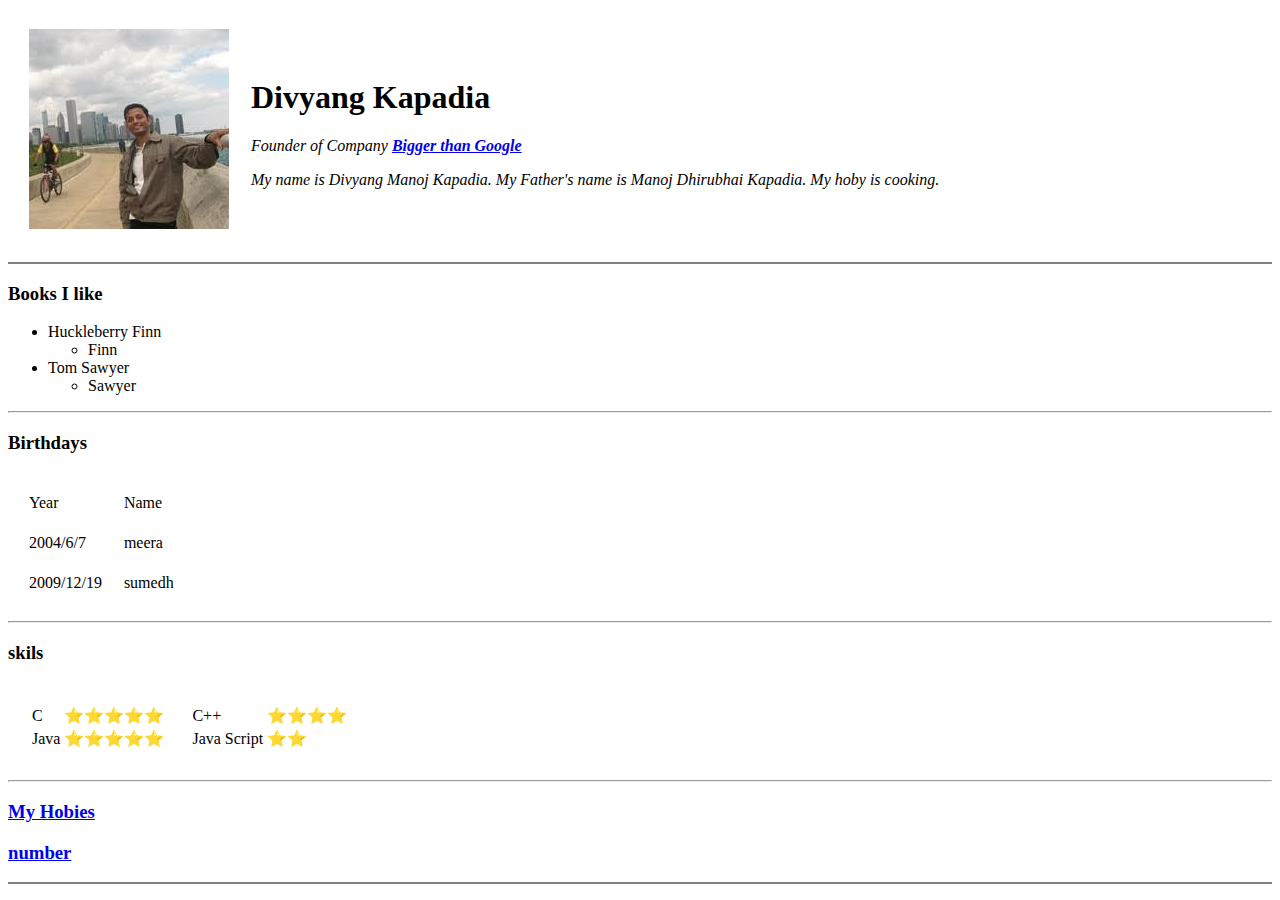
==== index.html @ c4e6ee3e "Add files via upload" ====
<!DOCTYPE html>
<html lang="en">

<head>
  <meta charset="UTF-8">
  <meta name="viewport" content="width=device-width, initial-scale=1.0">
  <meta http-equiv="X-UA-Compatible" content="ie=edge">
  <title>ADITYA</title>
</head>

<body>

  <table cellspacing="20">
    <tr>
      <td><img
          src="[data-uri]"
          alt="divyang's image"></td>
      <td>
        <h1>Divyang Kapadia</h1>
        <p><em>Founder of Company <strong><a href="https://google.com">Bigger than Google</a></strong></em></p>
        <p><em>My name is Divyang Manoj Kapadia.
            My Father's name is Manoj Dhirubhai Kapadia.
            My hoby is cooking.</em></p>
      </td>
    </tr>
  </table>
  <hr noshade>
  <h3><b>Books I like</b></h3>
  <ul>
    <li>Huckleberry Finn</li>
    <ul>
      <li>Finn</li>
    </ul>
    <li>Tom Sawyer</li>
    <ul>
      <li>Sawyer</li>
    </ul>
  </ul>
  <hr>
  <h3>Birthdays</h3>
  <table cellspacing="20">
    <thead>
      <tr>
        <td>Year</td>
        <td>Name</td>
      </tr>
    </thead>
    <tbody>
      <tr>
        <td>2004/6/7</td>
        <td>meera</td>
      </tr>
      <tr>
        <td>2009/12/19</td>
        <td>sumedh</td>
      </tr>
    </tbody>
  </table>
  <hr>
  <h3>skils</h3>
  <table cellspacing="20">
    <tr>
      <td>
        <table>
          <tr>
            <td>C</td>
            <td>⭐️⭐️⭐️⭐️⭐️</td>
          </tr>
          <tr>
            <td>Java</td>
            <td>⭐️⭐️⭐️⭐️⭐️</td>
          </tr>
        </table>
      </td>

      <td>
        <table>
          <tr>
            <td>C++</td>
            <td>⭐️⭐️⭐️⭐️</td>
          </tr>
          <tr>
            <td>Java Script</td>
            <td>⭐️⭐️</td>
          </tr>
        </table>
      </td>


    </tr>
  </table>
  <hr>
  <h3><a href="hoby.html">My Hobies</a></h3>
  <h3><a href="number.html">number</a></h3>
  <hr noshade>
</body>

</html>
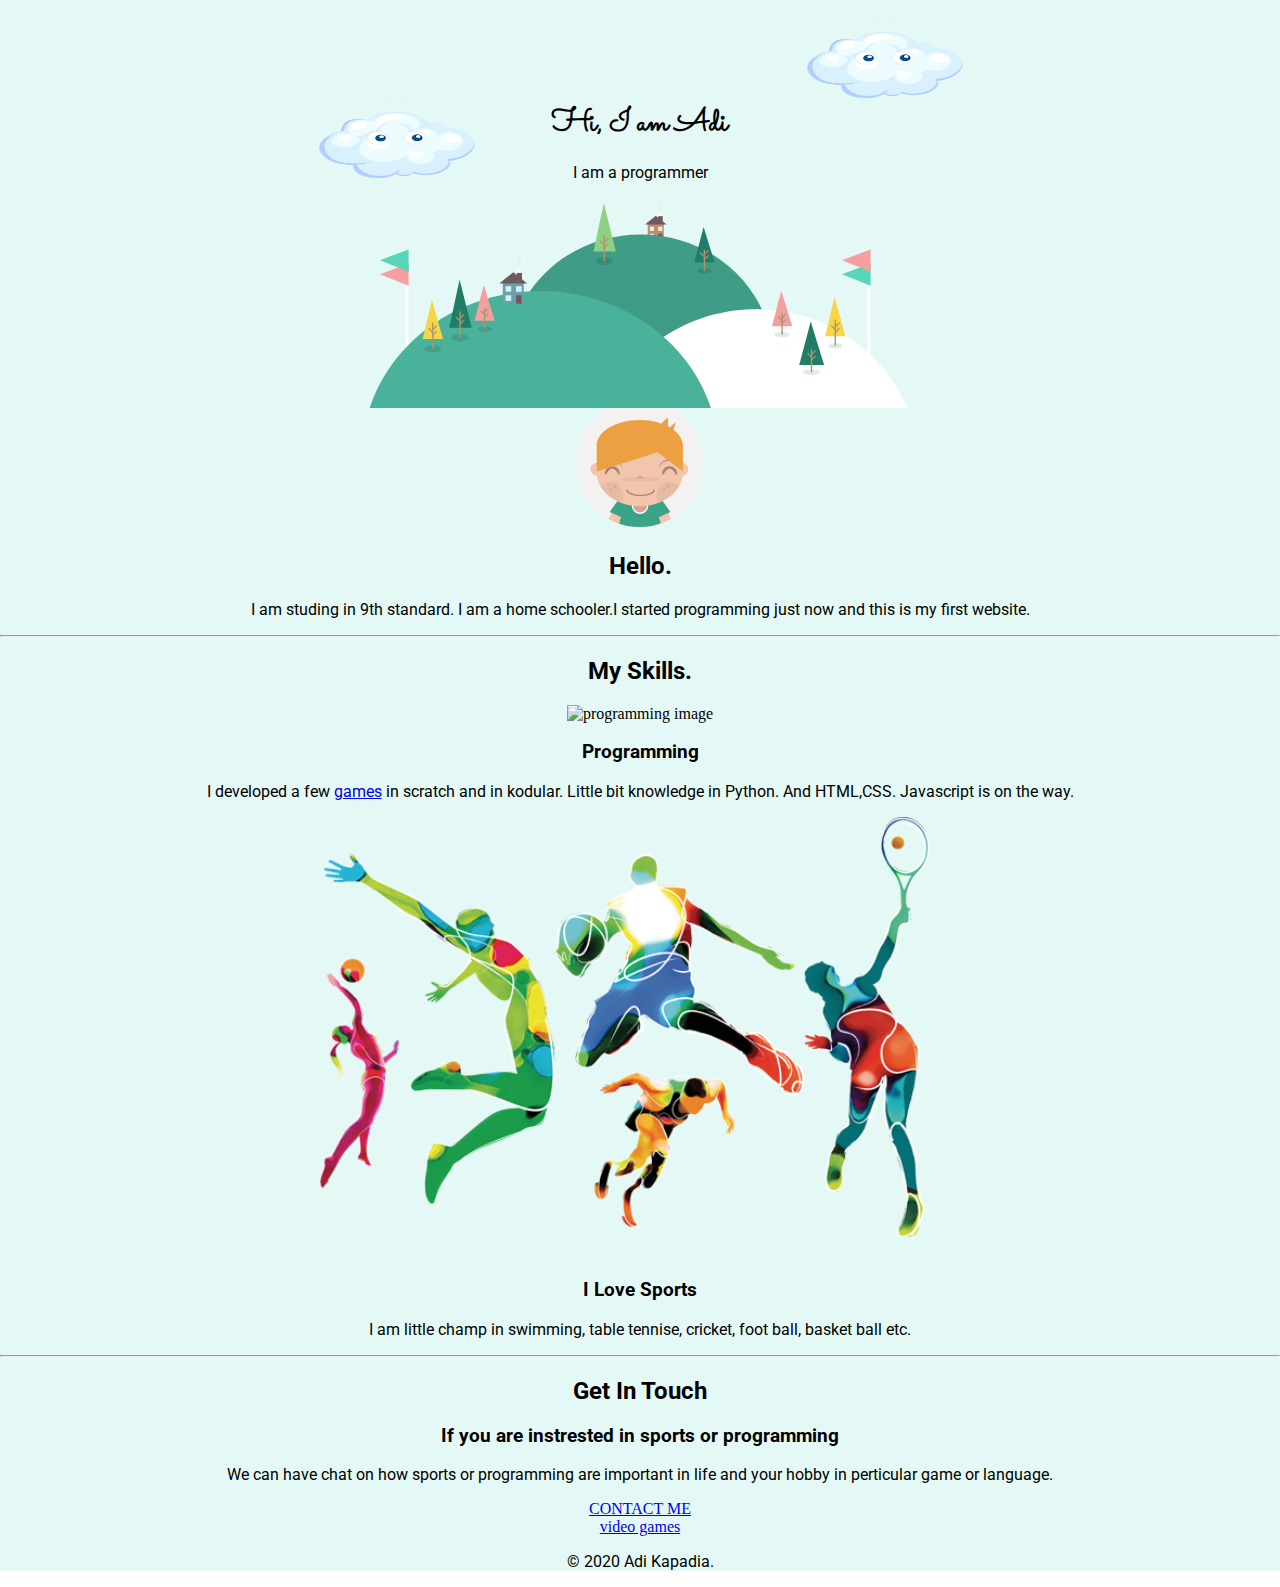
==== commit 4e1612b2: "Update index.html" ====
--- a/index.html
+++ b/index.html
@@ -1,98 +1,63 @@
 <!DOCTYPE html>
-<html lang="en">
+<html lang="en" dir="ltr">
 
 <head>
-  <meta charset="UTF-8">
-  <meta name="viewport" content="width=device-width, initial-scale=1.0">
-  <meta http-equiv="X-UA-Compatible" content="ie=edge">
-  <title>ADITYA</title>
+  <meta charset="utf-8">
+  <title>Aditya Kapadia</title>
+  <link rel="stylesheet" href="css/styles.css">
+  <link rel="icon" href="favicon.ico">
+
+  <link href="https://fonts.googleapis.com/css2?family=Roboto:ital,wght@1,300&family=Sacramento&display=swap" rel="stylesheet">
+
 </head>
 
 <body>
 
-  <table cellspacing="20">
-    <tr>
-      <td><img
-          src="[data-uri]"
-          alt="divyang's image"></td>
-      <td>
-        <h1>Divyang Kapadia</h1>
-        <p><em>Founder of Company <strong><a href="https://google.com">Bigger than Google</a></strong></em></p>
-        <p><em>My name is Divyang Manoj Kapadia.
-            My Father's name is Manoj Dhirubhai Kapadia.
-            My hoby is cooking.</em></p>
-      </td>
-    </tr>
-  </table>
-  <hr noshade>
-  <h3><b>Books I like</b></h3>
-  <ul>
-    <li>Huckleberry Finn</li>
-    <ul>
-      <li>Finn</li>
-    </ul>
-    <li>Tom Sawyer</li>
-    <ul>
-      <li>Sawyer</li>
-    </ul>
-  </ul>
-  <hr>
-  <h3>Birthdays</h3>
-  <table cellspacing="20">
-    <thead>
-      <tr>
-        <td>Year</td>
-        <td>Name</td>
-      </tr>
-    </thead>
-    <tbody>
-      <tr>
-        <td>2004/6/7</td>
-        <td>meera</td>
-      </tr>
-      <tr>
-        <td>2009/12/19</td>
-        <td>sumedh</td>
-      </tr>
-    </tbody>
-  </table>
-  <hr>
-  <h3>skils</h3>
-  <table cellspacing="20">
-    <tr>
-      <td>
-        <table>
-          <tr>
-            <td>C</td>
-            <td>⭐️⭐️⭐️⭐️⭐️</td>
-          </tr>
-          <tr>
-            <td>Java</td>
-            <td>⭐️⭐️⭐️⭐️⭐️</td>
-          </tr>
-        </table>
-      </td>
+  <div class="top-container">
+    <img class="top-cloud" src="image/cloud4.png" alt="cloud-image">
+    <h1>Hi, I am Adi</h1>
+    <p>I am a programmer</p>
+    <img class="bottom-cloud" src="image/cloud4.png" alt="cloud-image">
+    <img class="land" src="image/land.svg" alt="mountain-image">
+  </div>
 
-      <td>
-        <table>
-          <tr>
-            <td>C++</td>
-            <td>⭐️⭐️⭐️⭐️</td>
-          </tr>
-          <tr>
-            <td>Java Script</td>
-            <td>⭐️⭐️</td>
-          </tr>
-        </table>
-      </td>
+  <div class="middle-container">
+    <div class="profile">
+      <img class="profile-img" src="image/me.svg" alt="My image">
+      <h2>Hello.</h2>
+      <p>I am studing in 9th standard. I am a home schooler.I started programming just now and this is my first website.</p>
+    </div>
+    <hr>
+    <div class="skills">
+      <h2>My Skills.</h2>
+      <div class="skill-row">
+        <img class="skill_1_img" src="https://www.elegantthemes.com/blog/wp-content/uploads/2017/07/programming-languages-to-learn-for-wordpress-featured-image.png" alt="programming image">
+        <h3>Programming</h3>
+        <p>I developed a few <a href="https://scratch.mit.edu/projects/392789911/embed">games</a> in scratch and in kodular. Little bit knowledge in Python. And HTML,CSS. Javascript is on the way.</p>
+      </div>
+      <div class="skill-row">
+        <img class="playing_img" src="image/sports.png" alt="sports-image">
+        <h3>I Love Sports</h3>
+        <p>I am little champ in swimming, table tennise, cricket, foot ball, basket ball etc.</p>
+      </div>
+    </div>
+    <hr>
+    <div class="contact-me">
+      <h2>Get In Touch</h2>
+      <h3>If you are instrested in  sports or programming</h3>
+      <p>We can have chat on how sports or programming are important in life and your hobby in perticular game or language.</p>
+      <a class="btn" href="mailto:adi.kapadia@gmail.com">CONTACT ME</a>
+    </div>
+  </div>
 
 
-    </tr>
-  </table>
-  <hr>
-  <h3><a href="hoby.html">My Hobies</a></h3>
-  <h3><a href="number.html">number</a></h3>
-  <hr noshade>
+  <div class="bottom-container">
+    <a class="footer-link" href="https://scratch.mit.edu/projects/392789911/embed">video games</a>
+    <p>© 2020 Adi Kapadia.</p>
+  </div>
+
+
+
 </body>
 
 </html>
--- a/css/styles.css
+++ b/css/styles.css
@@ -0,0 +1,69 @@
+div {
+  background-color: #e4f9f5;
+}
+
+h1 {
+  margin-top: 0px;
+  width: 20%;
+  margin: 0 auto;
+  font-family: 'Sacramento', cursive;
+}
+
+h2 {
+  font-family: 'Roboto', sans-serif;
+}
+
+h3 {
+  font-family: 'Roboto', sans-serif;
+}
+
+p{
+  font-family: 'Roboto', sans-serif;
+}
+
+body {
+  margin: 0px;
+  text-align: center;
+}
+
+.top-container {
+  position: relative;
+  padding-top: 100px;
+  height: 300px;
+}
+
+.top-cloud {
+  height: 30%;
+  width: 15%;
+  position: absolute;
+  right: 300px;
+  top: 0;
+}
+
+.bottom-cloud {
+  position: absolute;
+  height: 30%;
+  width: 15%;
+  left: 300px;
+  bottom: 200px;
+}
+
+.land {
+  height: 70%;
+  width: 70%;
+}
+
+.profile-img{
+  height: 10%;
+  width: 10%;
+}
+
+.skill_1_img{
+  height: 50%;
+  width: 50%;
+}
+
+.playing_img{
+  height: 50%;
+  width: 50%;
+}
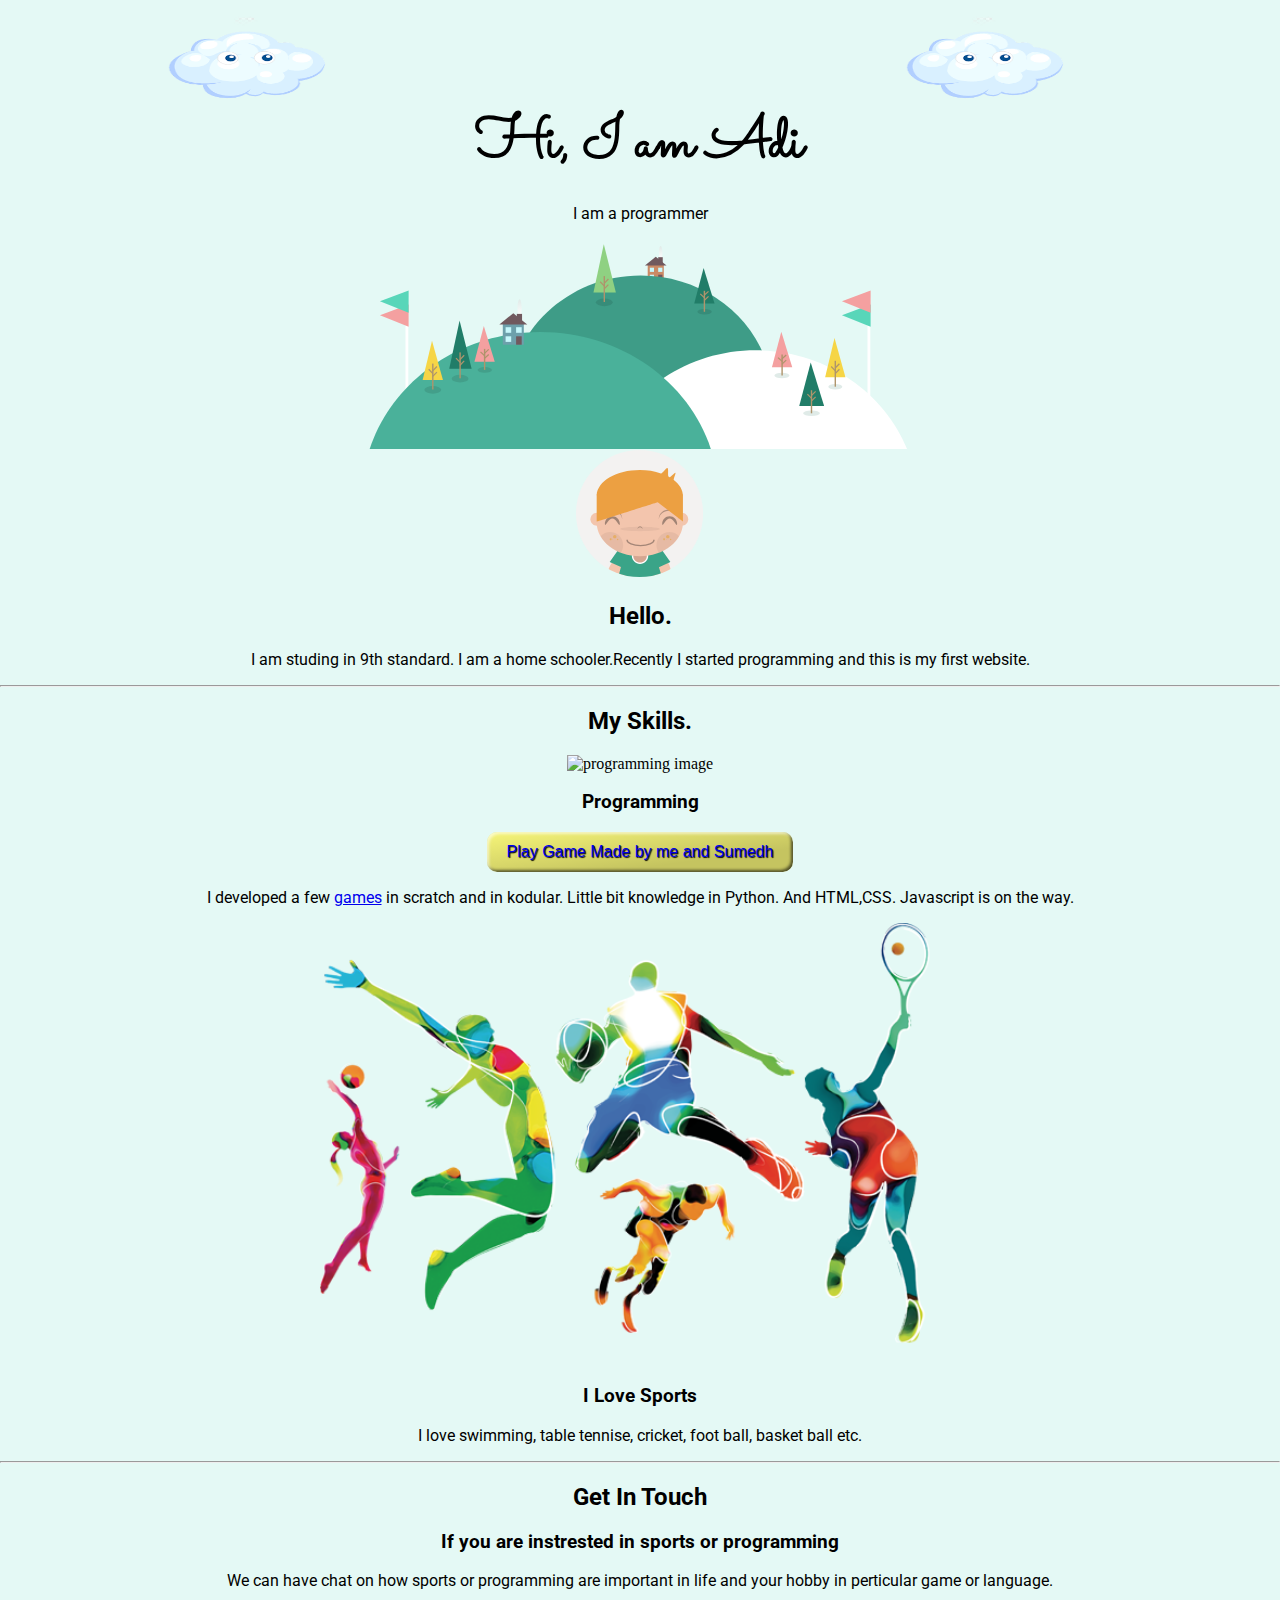
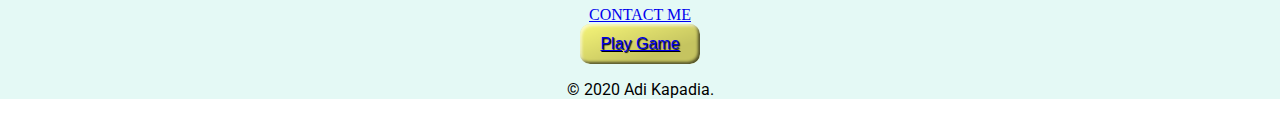
==== commit a3ec7eaf: "Update index.html" ====
--- a/index.html
+++ b/index.html
@@ -25,20 +25,26 @@
     <div class="profile">
       <img class="profile-img" src="image/me.svg" alt="My image">
       <h2>Hello.</h2>
-      <p>I am studing in 9th standard. I am a home schooler.I started programming just now and this is my first website.</p>
+      <p>I am studing in 9th standard. I am a home schooler.Recently I started programming and this is my first website.</p>
     </div>
     <hr>
     <div class="skills">
       <h2>My Skills.</h2>
       <div class="skill-row">
         <img class="skill_1_img" src="https://www.elegantthemes.com/blog/wp-content/uploads/2017/07/programming-languages-to-learn-for-wordpress-featured-image.png" alt="programming image">
+        
         <h3>Programming</h3>
+        
+        <button type="button" class="favorite styled">
+            <a href="https://scratch.mit.edu/projects/392789911/embed" style="text-decoration: none" >Play Game Made by me and Sumedh </a>
+        </button>
+        
         <p>I developed a few <a href="https://scratch.mit.edu/projects/392789911/embed">games</a> in scratch and in kodular. Little bit knowledge in Python. And HTML,CSS. Javascript is on the way.</p>
       </div>
       <div class="skill-row">
         <img class="playing_img" src="image/sports.png" alt="sports-image">
         <h3>I Love Sports</h3>
-        <p>I am little champ in swimming, table tennise, cricket, foot ball, basket ball etc.</p>
+        <p>I love swimming, table tennise, cricket, foot ball, basket ball etc.</p>
       </div>
     </div>
     <hr>
@@ -52,7 +58,9 @@
 
 
   <div class="bottom-container">
-    <a class="footer-link" href="https://scratch.mit.edu/projects/392789911/embed">video games</a>
+    <button class="favorite styled" type="button">
+      <a href="https://scratch.mit.edu/projects/392789911/embed">Play Game</a>
+    </button>
     <p>© 2020 Adi Kapadia.</p>
   </div>
 
--- a/css/styles.css
+++ b/css/styles.css
@@ -4,9 +4,10 @@
 
 h1 {
   margin-top: 0px;
-  width: 20%;
+  width: 40%;
   margin: 0 auto;
   font-family: 'Sacramento', cursive;
+  font-size: 60px;
 }
 
 h2 {
@@ -36,7 +37,7 @@
   height: 30%;
   width: 15%;
   position: absolute;
-  right: 300px;
+  right: 200px;
   top: 0;
 }
 
@@ -44,8 +45,8 @@
   position: absolute;
   height: 30%;
   width: 15%;
-  left: 300px;
-  bottom: 200px;
+  left: 150px;
+  top: 0;
 }
 
 .land {
@@ -56,6 +57,7 @@
 .profile-img{
   height: 10%;
   width: 10%;
+  padding-top: 50px;
 }
 
 .skill_1_img{
@@ -67,3 +69,26 @@
   height: 50%;
   width: 50%;
 }
+
+
+.styled {
+    border: 0;
+    line-height: 2.5;
+    padding: 0 20px;
+    font-size: 1rem;
+    text-align: center;
+    color: #fff;
+    text-shadow: 1px 1px 1px #000;
+    border-radius: 10px;
+    background-color: #f6f578;
+    background-image: linear-gradient(to top left,
+                                      rgba(0, 0, 0, .2),
+                                      rgba(0, 0, 0, .2) 30%,
+                                      rgba(0, 0, 0, 0));
+    box-shadow: inset 2px 2px 3px rgba(255, 255, 255, .6),
+                inset -2px -2px 3px rgba(0, 0, 0, .6);
+}
+
+.styled:hover {
+    background-color: #649d66;
+}
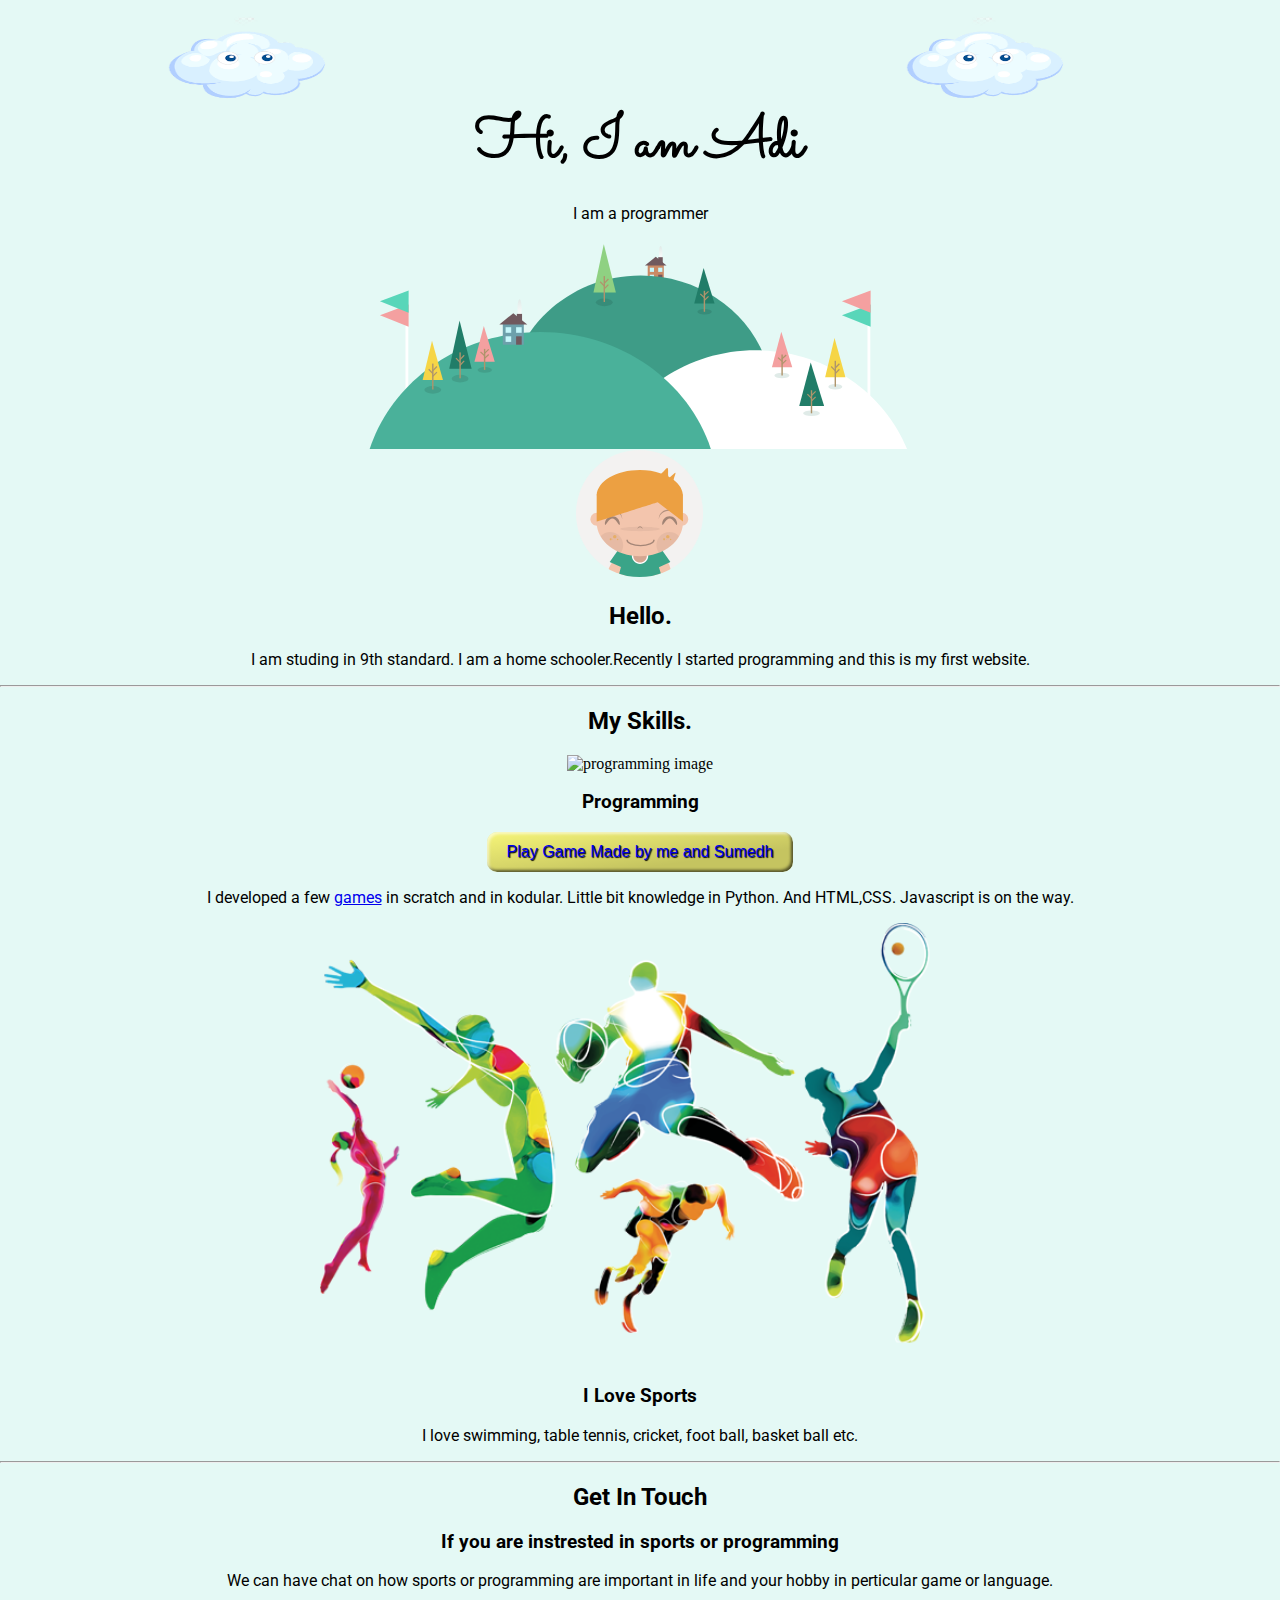
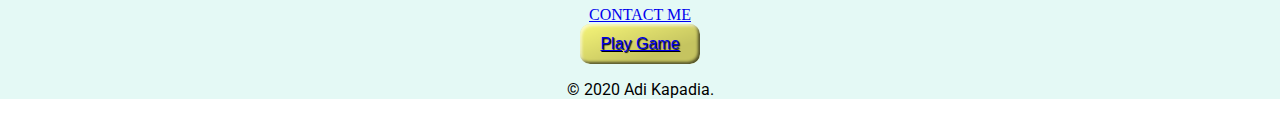
==== commit 54786b7a: "Update index.html" ====
--- a/index.html
+++ b/index.html
@@ -44,7 +44,7 @@
       <div class="skill-row">
         <img class="playing_img" src="image/sports.png" alt="sports-image">
         <h3>I Love Sports</h3>
-        <p>I love swimming, table tennise, cricket, foot ball, basket ball etc.</p>
+        <p>I love swimming, table tennis, cricket, foot ball, basket ball etc.</p>
       </div>
     </div>
     <hr>
